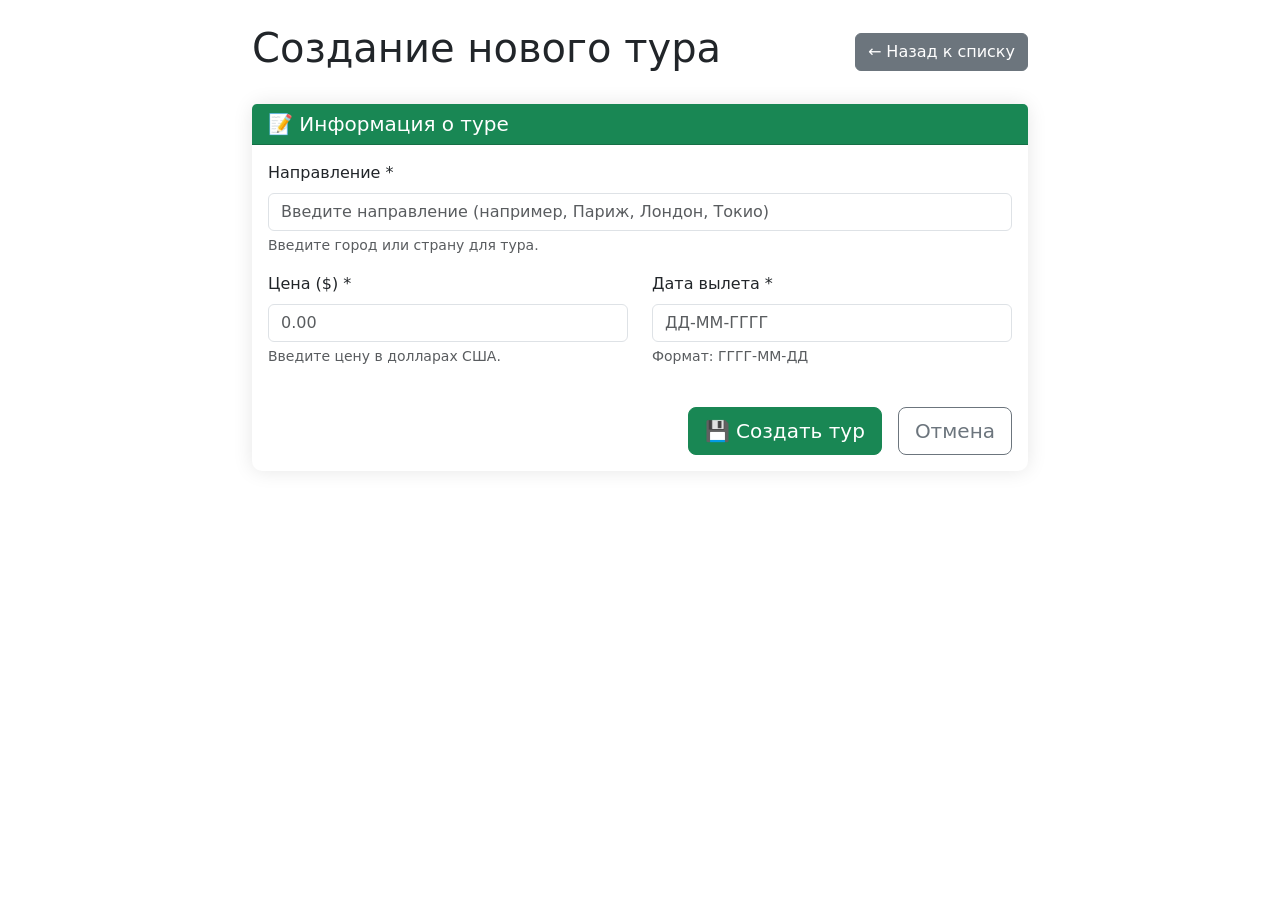
==== demo/src/main/resources/templates/create.html @ 3107266d "task" ====
<!DOCTYPE html>
<html xmlns:th="http://www.thymeleaf.org">
<head>
    <meta charset="UTF-8">
    <title>Создание нового тура</title>
    <link href="https://cdn.jsdelivr.net/npm/bootstrap@5.1.3/dist/css/bootstrap.min.css" rel="stylesheet">
    <style>
        .container {
            max-width: 800px;
        }
        .form-card {
            border: none;
            box-shadow: 0 0 20px rgba(0,0,0,0.1);
            border-radius: 10px;
        }
    </style>
</head>
<body>
<div class="container mt-4">
    <div class="d-flex justify-content-between align-items-center mb-4">
        <h1>Создание нового тура</h1>
        <a th:href="@{/tours/}" class="btn btn-secondary">← Назад к списку</a>
    </div>

    <div class="card form-card">
        <div class="card-header bg-success text-white">
            <h5 class="mb-0">📝 Информация о туре</h5>
        </div>
        <div class="card-body">
            <!-- Форма для ввода данных -->
            <form th:action="@{/tours/}" th:object="${tour}" method="post">
                <div class="row">
                    <div class="col-md-12 mb-3">
                        <label for="destination" class="form-label">Направление *</label>
                        <input type="text"
                               class="form-control"
                               id="destination"
                               th:field="*{destination}"
                               required
                               placeholder="Введите направление (например, Париж, Лондон, Токио)">
                        <div class="form-text">Введите город или страну для тура.</div>
                    </div>

                    <div class="col-md-6 mb-3">
                        <label for="price" class="form-label">Цена ($) *</label>
                        <input type="number"
                               class="form-control"
                               id="price"
                               th:field="*{price}"
                               step="0.01"
                               min="0"
                               required
                               placeholder="0.00">
                        <div class="form-text">Введите цену в долларах США.</div>
                    </div>

                    <div class="col-md-6 mb-3">
                        <label for="departureDate" class="form-label">Дата вылета *</label>
                        <input type="text"
                               class="form-control"
                               id="departureDate"
                               th:field="*{departureDate}"
                               required
                               placeholder="ДД-ММ-ГГГГ">
                        <div class="form-text">Формат: ГГГГ-ММ-ДД</div>
                    </div>
                </div>

                <div class="d-grid gap-2 d-md-flex justify-content-md-end mt-4">
                    <button type="submit" class="btn btn-success btn-lg me-md-2">
                        💾 Создать тур
                    </button>
                    <a th:href="@{/tours/}" class="btn btn-outline-secondary btn-lg">
                        Отмена
                    </a>
                </div>
            </form>
        </div>
    </div>
</div>

<script src="https://cdn.jsdelivr.net/npm/bootstrap@5.1.3/dist/js/bootstrap.bundle.min.js"></script>
</body>
</html>
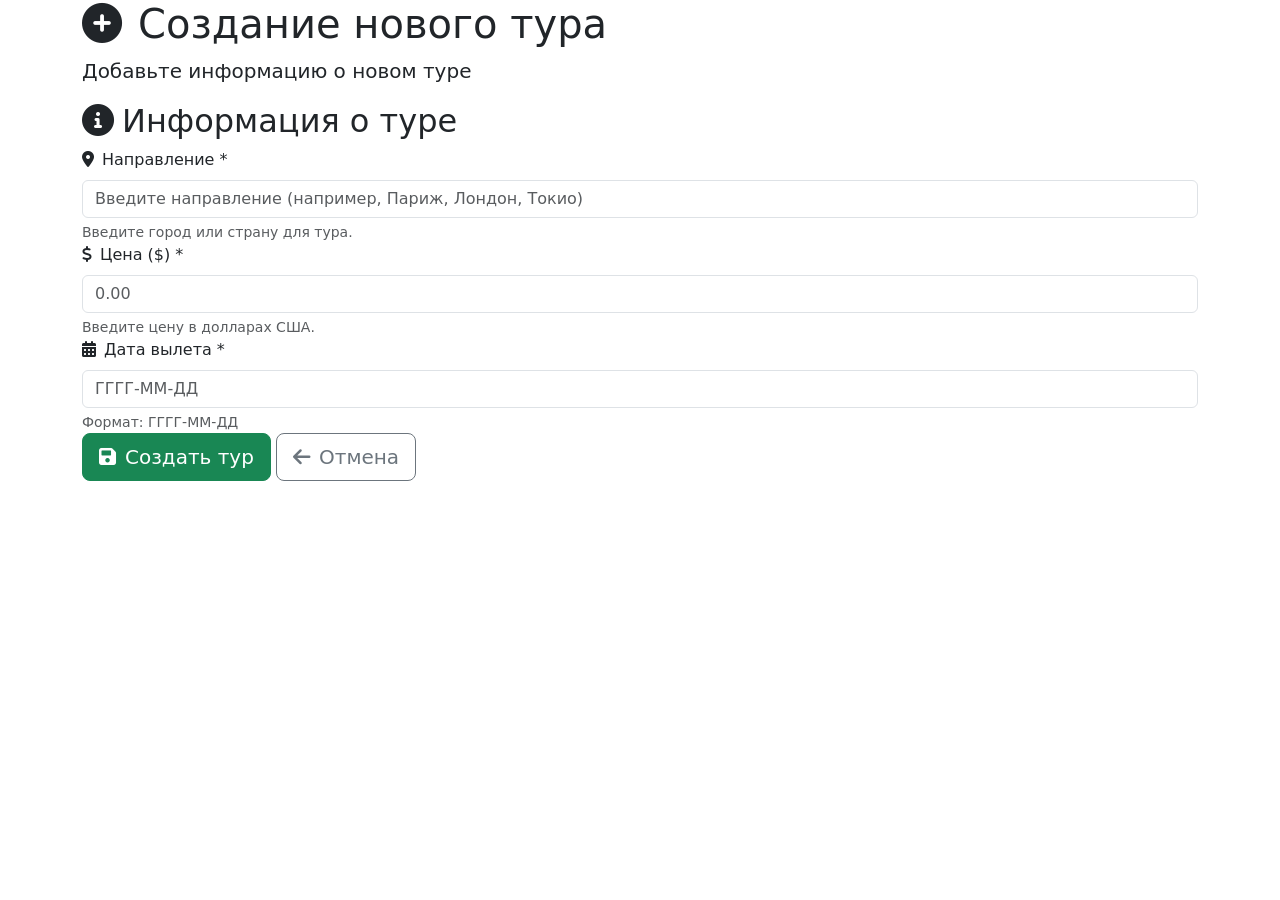
==== commit 0ba6a047: "css + readme" ====
--- a/demo/src/main/resources/templates/create.html
+++ b/demo/src/main/resources/templates/create.html
@@ -4,77 +4,86 @@
     <meta charset="UTF-8">
     <title>Создание нового тура</title>
     <link href="https://cdn.jsdelivr.net/npm/bootstrap@5.1.3/dist/css/bootstrap.min.css" rel="stylesheet">
-    <style>
-        .container {
-            max-width: 800px;
-        }
-        .form-card {
-            border: none;
-            box-shadow: 0 0 20px rgba(0,0,0,0.1);
-            border-radius: 10px;
-        }
-    </style>
+    <link href="https://cdnjs.cloudflare.com/ajax/libs/font-awesome/6.0.0/css/all.min.css" rel="stylesheet">
+    <link th:href="@{/css/main.css}" rel="stylesheet">
+    <link th:href="@{/css/forms.css}" rel="stylesheet">
+    <link th:href="@{/css/components.css}" rel="stylesheet">
 </head>
 <body>
-<div class="container mt-4">
-    <div class="d-flex justify-content-between align-items-center mb-4">
-        <h1>Создание нового тура</h1>
-        <a th:href="@{/tours/}" class="btn btn-secondary">← Назад к списку</a>
+<div class="container">
+    <div class="main-header fade-in">
+        <h1><i class="fas fa-plus-circle me-3"></i>Создание нового тура</h1>
+        <p class="lead">Добавьте информацию о новом туре</p>
     </div>
 
-    <div class="card form-card">
-        <div class="card-header bg-success text-white">
-            <h5 class="mb-0">📝 Информация о туре</h5>
-        </div>
-        <div class="card-body">
-            <!-- Форма для ввода данных -->
-            <form th:action="@{/tours/}" th:object="${tour}" method="post">
-                <div class="row">
-                    <div class="col-md-12 mb-3">
-                        <label for="destination" class="form-label">Направление *</label>
-                        <input type="text"
-                               class="form-control"
-                               id="destination"
-                               th:field="*{destination}"
-                               required
-                               placeholder="Введите направление (например, Париж, Лондон, Токио)">
-                        <div class="form-text">Введите город или страну для тура.</div>
+    <div class="form-container">
+        <div class="form-card fade-in">
+            <div class="form-header">
+                <h2><i class="fas fa-info-circle me-2"></i>Информация о туре</h2>
+            </div>
+            <div class="form-body">
+                <form th:action="@{/tours/}" th:object="${tour}" method="post">
+                    <div class="form-row">
+                        <div class="form-col">
+                            <div class="form-group">
+                                <label for="destination" class="form-label">
+                                    <i class="fas fa-map-marker-alt me-2"></i>Направление *
+                                </label>
+                                <input type="text"
+                                       class="form-control"
+                                       id="destination"
+                                       th:field="*{destination}"
+                                       required
+                                       placeholder="Введите направление (например, Париж, Лондон, Токио)">
+                                <div class="form-text">Введите город или страну для тура.</div>
+                            </div>
+                        </div>
                     </div>
 
-                    <div class="col-md-6 mb-3">
-                        <label for="price" class="form-label">Цена ($) *</label>
-                        <input type="number"
-                               class="form-control"
-                               id="price"
-                               th:field="*{price}"
-                               step="0.01"
-                               min="0"
-                               required
-                               placeholder="0.00">
-                        <div class="form-text">Введите цену в долларах США.</div>
+                    <div class="form-row">
+                        <div class="form-col">
+                            <div class="form-group">
+                                <label for="price" class="form-label">
+                                    <i class="fas fa-dollar-sign me-2"></i>Цена ($) *
+                                </label>
+                                <input type="number"
+                                       class="form-control"
+                                       id="price"
+                                       th:field="*{price}"
+                                       step="0.01"
+                                       min="0"
+                                       required
+                                       placeholder="0.00">
+                                <div class="form-text">Введите цену в долларах США.</div>
+                            </div>
+                        </div>
+
+                        <div class="form-col">
+                            <div class="form-group">
+                                <label for="departureDate" class="form-label">
+                                    <i class="fas fa-calendar-alt me-2"></i>Дата вылета *
+                                </label>
+                                <input type="text"
+                                       class="form-control"
+                                       id="departureDate"
+                                       th:field="*{departureDate}"
+                                       required
+                                       placeholder="ГГГГ-ММ-ДД">
+                                <div class="form-text">Формат: ГГГГ-ММ-ДД</div>
+                            </div>
+                        </div>
                     </div>
 
-                    <div class="col-md-6 mb-3">
-                        <label for="departureDate" class="form-label">Дата вылета *</label>
-                        <input type="text"
-                               class="form-control"
-                               id="departureDate"
-                               th:field="*{departureDate}"
-                               required
-                               placeholder="ДД-ММ-ГГГГ">
-                        <div class="form-text">Формат: ГГГГ-ММ-ДД</div>
+                    <div class="form-actions">
+                        <button type="submit" class="btn btn-success btn-lg">
+                            <i class="fas fa-save me-2"></i>Создать тур
+                        </button>
+                        <a th:href="@{/tours/}" class="btn btn-outline-secondary btn-lg">
+                            <i class="fas fa-arrow-left me-2"></i>Отмена
+                        </a>
                     </div>
-                </div>
-
-                <div class="d-grid gap-2 d-md-flex justify-content-md-end mt-4">
-                    <button type="submit" class="btn btn-success btn-lg me-md-2">
-                        💾 Создать тур
-                    </button>
-                    <a th:href="@{/tours/}" class="btn btn-outline-secondary btn-lg">
-                        Отмена
-                    </a>
-                </div>
-            </form>
+                </form>
+            </div>
         </div>
     </div>
 </div>
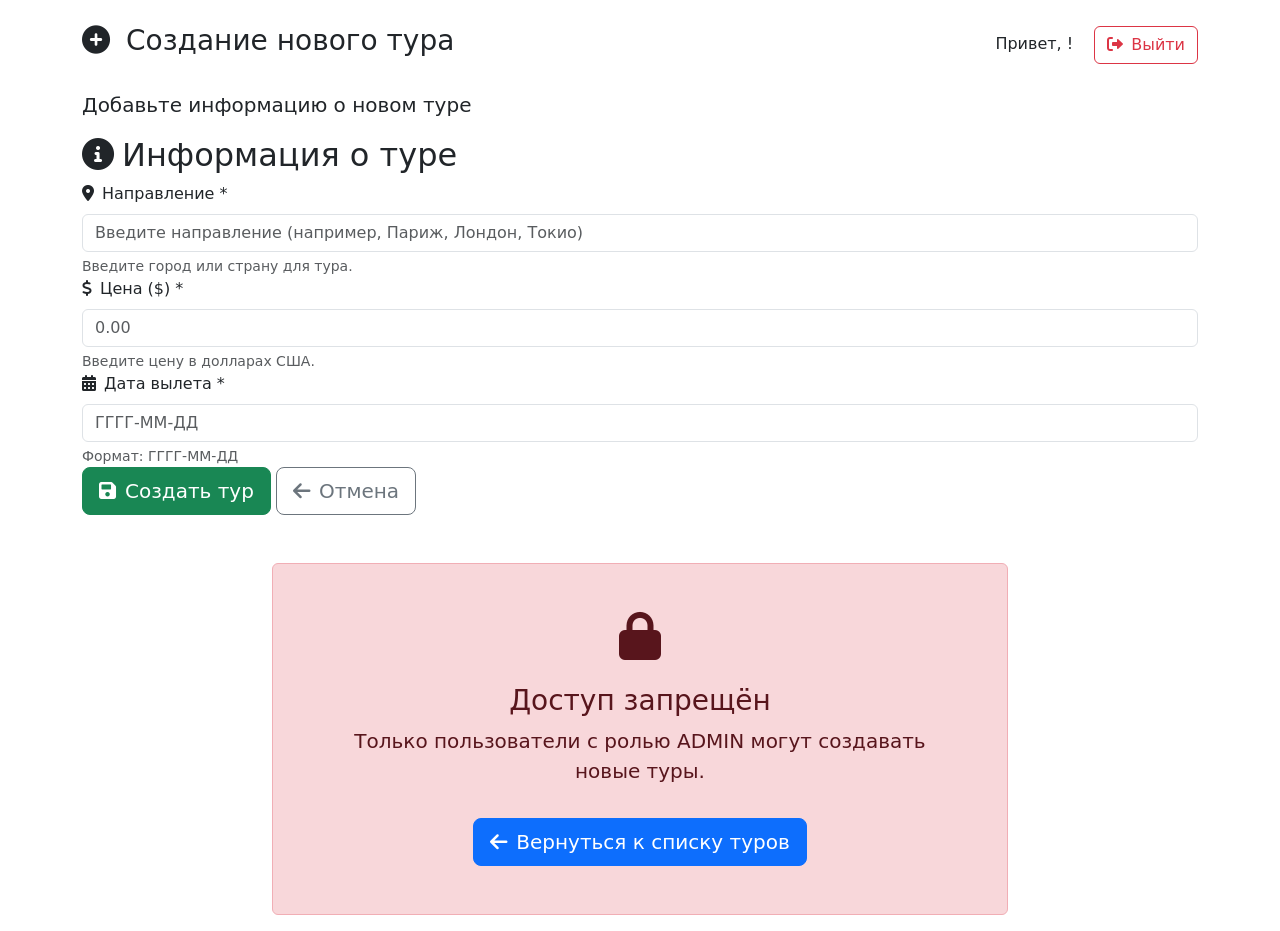
==== commit 2cd71637: "task8.2" ====
--- a/demo/src/main/resources/templates/create.html
+++ b/demo/src/main/resources/templates/create.html
@@ -1,5 +1,6 @@
 <!DOCTYPE html>
-<html xmlns:th="http://www.thymeleaf.org">
+<html xmlns:th="http://www.thymeleaf.org"
+      xmlns:sec="http://www.thymeleaf.org/extras/spring-security">
 <head>
     <meta charset="UTF-8">
     <title>Создание нового тура</title>
@@ -11,78 +12,109 @@
 </head>
 <body>
 <div class="container">
-    <div class="main-header fade-in">
-        <h1><i class="fas fa-plus-circle me-3"></i>Создание нового тура</h1>
-        <p class="lead">Добавьте информацию о новом туре</p>
+    <!-- Шапка с кнопкой выхода -->
+    <div class="d-flex justify-content-between align-items-center my-4">
+        <div>
+            <h1 class="h3"><i class="fas fa-plus-circle me-3"></i>Создание нового тура</h1>
+        </div>
+        <div sec:authorize="isAuthenticated()">
+            <span class="me-3">Привет, <strong sec:authentication="name"></strong>!</span>
+            <a th:href="@{/logout}" class="btn btn-outline-danger">
+                <i class="fas fa-sign-out-alt me-2"></i>Выйти
+            </a>
+        </div>
     </div>
 
-    <div class="form-container">
-        <div class="form-card fade-in">
-            <div class="form-header">
-                <h2><i class="fas fa-info-circle me-2"></i>Информация о туре</h2>
-            </div>
-            <div class="form-body">
-                <form th:action="@{/tours/}" th:object="${tour}" method="post">
-                    <div class="form-row">
-                        <div class="form-col">
-                            <div class="form-group">
-                                <label for="destination" class="form-label">
-                                    <i class="fas fa-map-marker-alt me-2"></i>Направление *
-                                </label>
-                                <input type="text"
-                                       class="form-control"
-                                       id="destination"
-                                       th:field="*{destination}"
-                                       required
-                                       placeholder="Введите направление (например, Париж, Лондон, Токио)">
-                                <div class="form-text">Введите город или страну для тура.</div>
-                            </div>
-                        </div>
-                    </div>
+    <!-- Доступ только для ADMIN -->
+    <div sec:authorize="hasRole('ADMIN')">
+        <div class="main-header fade-in">
+            <p class="lead">Добавьте информацию о новом туре</p>
+        </div>
 
-                    <div class="form-row">
-                        <div class="form-col">
-                            <div class="form-group">
-                                <label for="price" class="form-label">
-                                    <i class="fas fa-dollar-sign me-2"></i>Цена ($) *
-                                </label>
-                                <input type="number"
-                                       class="form-control"
-                                       id="price"
-                                       th:field="*{price}"
-                                       step="0.01"
-                                       min="0"
-                                       required
-                                       placeholder="0.00">
-                                <div class="form-text">Введите цену в долларах США.</div>
+        <div class="form-container">
+            <div class="form-card fade-in">
+                <div class="form-header">
+                    <h2><i class="fas fa-info-circle me-2"></i>Информация о туре</h2>
+                </div>
+                <div class="form-body">
+                    <form th:action="@{/tours/}" th:object="${tour}" method="post">
+                        <div class="form-row">
+                            <div class="form-col">
+                                <div class="form-group">
+                                    <label for="destination" class="form-label">
+                                        <i class="fas fa-map-marker-alt me-2"></i>Направление *
+                                    </label>
+                                    <input type="text"
+                                           class="form-control"
+                                           id="destination"
+                                           th:field="*{destination}"
+                                           required
+                                           placeholder="Введите направление (например, Париж, Лондон, Токио)">
+                                    <div class="form-text">Введите город или страну для тура.</div>
+                                </div>
                             </div>
                         </div>
 
-                        <div class="form-col">
-                            <div class="form-group">
-                                <label for="departureDate" class="form-label">
-                                    <i class="fas fa-calendar-alt me-2"></i>Дата вылета *
-                                </label>
-                                <input type="text"
-                                       class="form-control"
-                                       id="departureDate"
-                                       th:field="*{departureDate}"
-                                       required
-                                       placeholder="ГГГГ-ММ-ДД">
-                                <div class="form-text">Формат: ГГГГ-ММ-ДД</div>
+                        <div class="form-row">
+                            <div class="form-col">
+                                <div class="form-group">
+                                    <label for="price" class="form-label">
+                                        <i class="fas fa-dollar-sign me-2"></i>Цена ($) *
+                                    </label>
+                                    <input type="number"
+                                           class="form-control"
+                                           id="price"
+                                           th:field="*{price}"
+                                           step="0.01"
+                                           min="0"
+                                           required
+                                           placeholder="0.00">
+                                    <div class="form-text">Введите цену в долларах США.</div>
+                                </div>
+                            </div>
+
+                            <div class="form-col">
+                                <div class="form-group">
+                                    <label for="departureDate" class="form-label">
+                                        <i class="fas fa-calendar-alt me-2"></i>Дата вылета *
+                                    </label>
+                                    <input type="text"
+                                           class="form-control"
+                                           id="departureDate"
+                                           th:field="*{departureDate}"
+                                           required
+                                           placeholder="ГГГГ-ММ-ДД">
+                                    <div class="form-text">Формат: ГГГГ-ММ-ДД</div>
+                                </div>
                             </div>
                         </div>
-                    </div>
 
-                    <div class="form-actions">
-                        <button type="submit" class="btn btn-success btn-lg">
-                            <i class="fas fa-save me-2"></i>Создать тур
-                        </button>
-                        <a th:href="@{/tours/}" class="btn btn-outline-secondary btn-lg">
-                            <i class="fas fa-arrow-left me-2"></i>Отмена
-                        </a>
-                    </div>
-                </form>
+                        <div class="form-actions">
+                            <button type="submit" class="btn btn-success btn-lg">
+                                <i class="fas fa-save me-2"></i>Создать тур
+                            </button>
+                            <a th:href="@{/tours/}" class="btn btn-outline-secondary btn-lg">
+                                <i class="fas fa-arrow-left me-2"></i>Отмена
+                            </a>
+                        </div>
+                    </form>
+                </div>
+            </div>
+        </div>
+    </div>
+
+    <!-- Сообщение, если нет прав (USER или неавторизован) -->
+    <div sec:authorize="!hasRole('ADMIN')">
+        <div class="row justify-content-center mt-5">
+            <div class="col-md-8">
+                <div class="alert alert-danger text-center p-5">
+                    <i class="fas fa-lock fa-3x mb-4"></i>
+                    <h3>Доступ запрещён</h3>
+                    <p class="lead">Только пользователи с ролью <strong>ADMIN</strong> могут создавать новые туры.</p>
+                    <a th:href="@{/tours/}" class="btn btn-primary btn-lg mt-3">
+                        <i class="fas fa-arrow-left me-2"></i>Вернуться к списку туров
+                    </a>
+                </div>
             </div>
         </div>
     </div>
